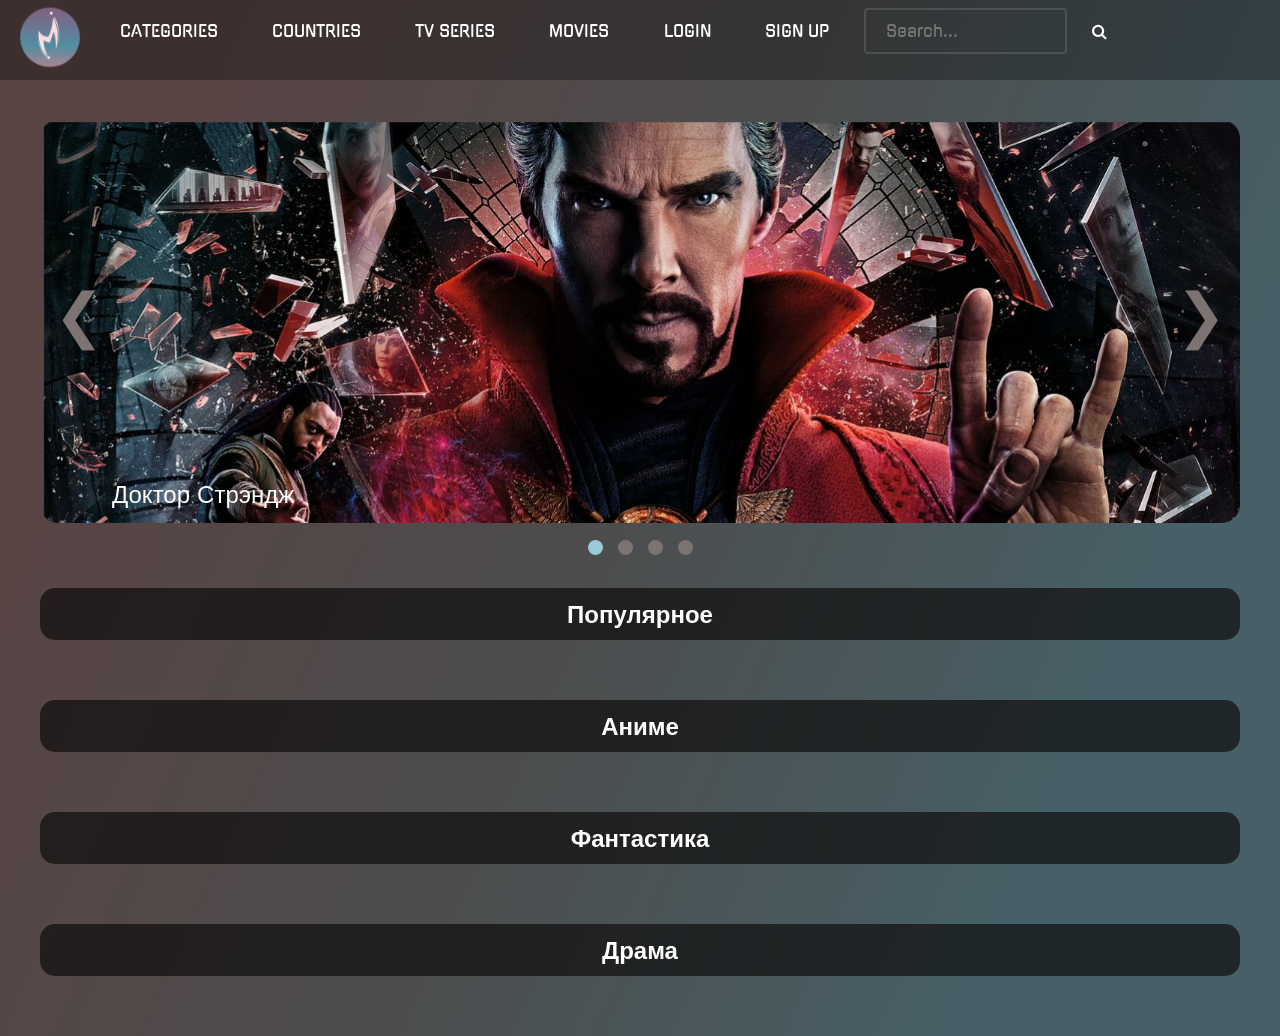
==== htmls/main.html @ dcd41547 "db html added" ====
<!DOCTYPE html>
<html lang="en">

<head>
    <meta charset="UTF-8">
    <meta http-equiv="X-UA-Compatible" content="IE=edge">
    <meta name="viewport" content="width=device-width, initial-scale=1.0">
    <link rel="preconnect" href="https://fonts.googleapis.com">
    <link rel="preconnect" href="https://fonts.gstatic.com" crossorigin>
    <link href="https://fonts.googleapis.com/css2?family=Gugi&display=swap" rel="stylesheet">
    <link href='https://fonts.googleapis.com/css?family=Gugi' rel='stylesheet'>
    <link rel="preconnect" href="https://fonts.googleapis.com">
    <link rel="preconnect" href="https://fonts.gstatic.com" crossorigin>
    <link
        href="https://fonts.googleapis.com/css2?family=Cormorant+Garamond&family=Inter&family=Merriweather&family=Roboto+Slab&display=swap"
        rel="stylesheet">
    <link rel="stylesheet" href="../assets/styles/normalize.css" />
    <link rel="stylesheet" href="../assets/styles/header.css" />
    <link rel="stylesheet" href="../assets/styles/app.css">
    <link rel="stylesheet" href="https://cdnjs.cloudflare.com/ajax/libs/font-awesome/4.7.0/css/font-awesome.min.css">

    <title>Document</title>
</head>

<body>

    <header class="header">
        <div class="header__container">
            <div class="header__body">
                <a href="#" class="header__logo">
                    <img class="logo" src="../assets/images/header/logo.svg" alt="" /></a>
                <div class="header__burger"><span class="header__burger_Span"></span></div>
                <nav class="header__menu">
                    <ul class="header__list">
                        <li><a class="header__link" href="#">CATEGORIES</a></li>
                        <li><a class="header__link" href="#">COUNTRIES</a></li>
                        <li><a class="header__link" href="#">TV SERIES</a></li>
                        <li><a class="header__link" href="#">MOVIES</a></li>
                        <li><a class="header__link" href="../index.html">LOGIN</a></li>
                        <li><a class="header__link" href="signup.html">SIGN UP</a></li>
                        <div class="search-container">
                            <form action="/search">
                                <input type="text" placeholder="Search...">
                                <button type="submit"><i class="fa fa-search"></i></button>
                            </form>
                        </div>
                    </ul>
                </nav>
            </div>
        </div>
    </header>


    <div class="container">
        <div class="slideshow">
            <div class="slideshow__container">
                <div class="slideshow__slides">
                    <img src="../assets/images/movie/home1.png" alt="" class="slideshow__img">
                    <p class="slideshow__text">Доктор Стрэндж</p>
                </div>
                <div class="slideshow__slides">
                    <img src="../assets/images/movie/home3.png" alt="" class="slideshow__img">
                    <p class="slideshow__text">Смерть на Ниле</p>
                </div>
                <div class="slideshow__slides">
                    <img src="../assets/images/movie/home4.png" alt="" class="slideshow__img">
                    <p class="slideshow__text">Я краснею</p>
                </div>
                <div class="slideshow__slides">
                    <img src="../assets/images/movie/home5.png" alt="" class="slideshow__img">
                    <p class="slideshow__text">Ведьмак</p>
                </div>
                <a class="arrow prev" onclick="plusSlides(-1)">&#10094;</a>
                <a class="arrow next" onclick="plusSlides(1)">&#10095;</a>
            </div>
            <div class="slideshow__dots">
                <span class="slideshow__dot" onclick="currentSlide(1)"></span>
                <span class="slideshow__dot" onclick="currentSlide(2)"></span>
                <span class="slideshow__dot" onclick="currentSlide(3)"></span>
                <span class="slideshow__dot" onclick="currentSlide(4)"></span>
            </div>
        </div>
        <div class="movies">
            <h2 class="movie__title">Популярное</h2>
            <div class="movies__popular"></div>
            <h2 class="movie__title">Аниме</h2>
            <div class="movies__anime"></div>
            <h2 class="movie__title">Фантастика</h2>
            <div class="movies__fantastika"></div>
            <h2 class="movie__title">Драма</h2>
            <div class="movies__drama"></div>
        </div>
    </div>
    <script src="../js/movie.js"></script>
    <script src="https://code.jquery.com/jquery-3.4.1.slim.min.js"></script>
    <script src="../js/header.js"></script>
</body>

</html>
---- assets/styles/header.css ----
* {
  margin: 0;
  padding: 0;
  box-sizing: border-box;
}

.header__container {
  color: white;
  padding-right: 10px;
  align-items: center;
}

.header {
  position: fixed;
  width: 100%;
  top: 0;
  left: 0;
  z-index: 50;
}
.header::before {
  content: "";
  position: absolute;
  top: 0;
  left: 0;
  width: 100%;
  height: 100%;
  background-color: rgba(0, 0, 0, 0.301);
  z-index: 2;
}

.header__body {
  position: relative;
  display: flex;
  justify-content: space-between;
  align-items: center;
  height: 80px;
}

.header__logo {
  flex: 0 0 100px;
  position: relative;
  z-index: 3;
}
.header__logo .logo {
  max-width: 100%;
  display: block;
}

.header__list {
  display: flex;
  justify-content: space-between;
  flex-direction: row;
  align-items: center;
  position: relative;
  z-index: 2;
}
.header__list li {
  list-style: none;
  margin: 0px 0px 0px 20px;
}

.header__link {
  color: white;
  text-decoration: none;
}

.header__burger {
  display: none;
}

.search-container {
  display: flex;
  justify-content: center;
  align-items: center;
}

input[type=text] {
  width: 50%;
  padding: 12px 20px;
  margin: 8px 0;
  box-sizing: border-box;
  border: 2px solid #ccc;
  border-radius: 4px;
  color: white;
  font-weight: lighter;
}

button[type=submit] {
  background-color: rgba(76, 175, 79, 0);
  color: white;
  padding: 14px 20px;
  border: none;
  border-radius: 4px;
  cursor: pointer;
}

button[type=submit]:hover {
  background-color: #68acbf;
}

.fa {
  font-size: 20px;
}

.header__menu {
  width: 100%;
  height: 100%;
}

@media (max-width: 1023px) {
  body.lock {
    overflow: hidden;
  }
  .header__body {
    height: 50px;
  }
  .header__logo {
    flex: 0 0 60px;
  }
  .header__burger {
    display: block;
    position: relative;
    width: 30px;
    height: 20px;
    z-index: 3;
  }
  .header__burger_Span {
    position: absolute;
    background-color: white;
    width: 100%;
    height: 2px;
    left: 0;
    top: 9px;
    transition: all 0.3s ease 0s;
  }
  .header__burger::before, .header__burger::after {
    content: "";
    background-color: white;
    position: absolute;
    width: 100%;
    height: 2px;
    left: 0;
    transition: all 0.3s ease 0s;
  }
  .header__burger::before {
    top: 0;
  }
  .header__burger::after {
    bottom: 0;
  }
  .header__burger.active:before {
    transform: rotate(45deg);
    top: 9px;
  }
  .header__burger.active:after {
    transform: rotate(-45deg);
    bottom: 9px;
  }
  .header__burger.active span {
    transform: scale(0);
  }
  .header__menu {
    position: fixed;
    width: 100%;
    height: 100%;
    left: 0;
    top: -100%;
    background-color: #594444;
    padding: 70px 10px 20px 10px;
    overflow: auto;
  }
  .header__menu.active {
    top: 0;
    transition: all 0.3s ease 0s;
  }
  .header__list {
    display: block;
  }
  .header__list li {
    margin: 0px 0px 20px 0px;
  }
  .search-box {
    float: left;
  }
  .search-boxInput[type=text] {
    padding: 5px;
    margin-top: 7px;
    border: none;
    background-color: rgba(0, 0, 0, 0);
    float: none;
  }
  .search-box button {
    padding: 5px;
    margin-top: 7px;
    margin-right: 15px;
    border: none;
    cursor: pointer;
    background-color: rgba(14, 14, 14, 0);
  }
  .search-box button:hover {
    font-size: 25px;
    background-color: rgba(9, 7, 7, 0.64);
    border-radius: 15px;
  }
}/*# sourceMappingURL=header.css.map */
---- assets/styles/app.css ----
/*      GENERAL     */
@import url("https://fonts.googleapis.com/css2?family=Jost:wght@200&display=swap");
@font-face {
  font-family: "BELLABIO";
  src: url(../fonts/Bellabio/Bellabio\ Regular.ttf);
}
html {
  font-family: "Gugi", cursive;
  max-width: 1600px;
  min-width: 300px;
  margin: 0 auto;
}

body {
  max-width: 100%;
}

.main {
  display: grid;
  grid-template-rows: repeat(3, max-content);
  row-gap: 60px;
}

/* general */
a {
  text-decoration: none;
}

p,
h1,
h2 {
  margin: 0;
}

* {
  padding: 0;
  box-sizing: border-box;
  /* means that all the things inside have internal limits in order to hide y-scroll */
}

.container {
  width: 100%;
  margin: 0 auto;
}

/*      FORM STYLES     */
@media screen and (min-width: 767px) {
  .login-form__close-button {
    position: absolute;
    top: 30px;
    right: 30px;
  }
}
.login-form__container {
  width: 100%;
  min-height: 100vh;
  /*     ELEMS-POSITIONING    */
  display: flex;
  flex-wrap: wrap;
  justify-content: center;
  align-items: center;
  padding: 15px;
  /*      BG-POSITIONING     */
  background: #2D474F;
}
.login-form__container .login-form__wrapper {
  width: 500px;
  border-radius: 10px;
  overflow: hidden;
  background: 0 0;
  padding: 30px 0 50px 0;
}
.login-form__container .login-form__wrapper .login-form__title {
  font-size: 32px;
  color: black;
  line-height: 1.2;
  text-align: center;
  text-transform: uppercase;
  display: block;
}
.login-form__container .login-form__wrapper .login-form__title .login-form__picture .login-form__close-button {
  display: block;
  float: right;
}
.login-form__container .login-form__wrapper .login-form__title .login-form__picture .login-form__close-button:hover {
  cursor: pointer;
}
.login-form__container .login-form__wrapper .login-form__title .login-form__picture .logo-img {
  margin-left: 10px;
  max-width: 30%;
}
.login-form__container .login-form__wrapper .login-form__title .login-form__picture .logo-img__text {
  font-family: BELLABIO;
  color: white;
  font-weight: 600;
  font-size: 21px;
  font-style: italic;
  text-transform: none;
  line-height: 20px;
  margin-top: 15px;
  text-align: center;
  width: 100%;
}

.login-form {
  width: 100%;
  padding: 5px 0 5px 0;
}
.login-form .social-nets {
  display: flex;
  justify-content: center;
  flex-direction: row;
  align-items: center;
  gap: 20px;
  margin-top: 20px;
  margin-bottom: 20px;
  padding: 10px;
  border-radius: 20px;
}
.login-form .social-nets.facebook-connection {
  background-color: #185DAE;
}
.login-form .social-nets.google-connection {
  background-color: white;
}
.login-form .social-nets.google-connection .social-nets__text {
  color: black;
}
.login-form .social-nets .social-img {
  width: 5%;
}
.login-form .social-nets .social-nets__text {
  color: white;
  font-size: 16px;
  font-weight: 700;
  letter-spacing: 2px;
  text-transform: uppercase;
}
.login-form .social-nets .social-nets__text:hover {
  cursor: pointer;
}
.login-form .above-input {
  margin: 30px 0;
}
.login-form .above-input.line {
  height: 2px;
  border: none;
  background-color: white;
}
.login-form .under-button,
.login-form .under-wrap {
  display: flex;
}
.login-form .under-wrap {
  flex-direction: row-reverse;
  margin-right: 25px;
  padding: 0;
}
.login-form .under-button {
  justify-content: center;
  margin-top: 15px;
}
.login-form .help-text {
  font-family: "Jost", sans-serif;
  color: white;
}
.login-form .help-text:hover {
  cursor: pointer;
  text-decoration: underline;
}
.login-form .wrap-input {
  display: flex;
  align-items: center;
  align-content: center;
  align-self: center;
  width: 90%;
  margin: auto;
  background: white;
  padding: 10px 0;
  border-radius: 10px;
}
.login-form .wrap-input figure {
  margin-top: 3px;
  margin-left: 15px;
}
.login-form .wrap-input img {
  width: 70%;
}
.login-form .wrap-input .show-pass:hover {
  cursor: pointer;
}
.login-form .wrap-input.validate-input {
  margin-bottom: 25px;
  position: relative;
}
.login-form .wrap-input.validate-input.second {
  margin-bottom: 15px;
}
.login-form .wrap-input.validate-input .input {
  font-size: 14px;
  font-weight: 300;
  display: block;
  width: 100%;
  height: 20px;
  background: 0 0;
  padding: 0 10px 0 8px;
  transition: all 0.4s;
}
.login-form .wrap-input.validate-input .input::-webkit-input-placeholder {
  color: rgba(2, 23, 0, 0.3);
}
.login-form .wrap-input.validate-input .input:focus::-webkit-input-placeholder {
  color: transparent;
  transition: 500ms;
}

.container-login-form__btn {
  width: 100%;
  display: flex;
  flex-wrap: wrap;
  justify-content: center;
  margin-top: 0px;
}
.container-login-form__btn .login-form__btn {
  font-size: 16px;
  color: #2D474F;
  text-transform: uppercase;
  display: flex;
  justify-content: center;
  align-items: center;
  padding: 0 20px;
  min-width: 130px;
  height: 42px;
  border-radius: 21px;
  position: relative;
  background: white;
  font-weight: 700;
}
.container-login-form__btn .login-form__btn:hover {
  cursor: pointer;
}

/*      SUB-GENERAL     */
button {
  border: none;
}

input {
  outline: none;
  border: none;
}

button,
input,
optgroup,
select,
textarea {
  margin: 0;
  font-family: inherit;
  font-size: inherit;
  line-height: inherit;
}

/*     CURSOR-SETTINGS    */
#errorMsg {
  font-size: 17px;
  font-weight: 500;
  color: white;
  display: flex;
  justify-content: center;
  margin-top: 12px;
}

body {
  background: linear-gradient(114.23deg, #594444 14.64%, rgba(0, 0, 0, 0.7) 47.07%, #475F66 80.65%);
}

.slideshow__container {
  display: flex;
  flex-direction: column;
  justify-content: center;
  max-width: 100%;
  margin: 40px;
  position: relative;
  top: 80px;
  font-family: "Gugi", sans-serif;
  font-style: normal;
  font-weight: 250;
  font-size: 1.5em;
  line-height: 52px;
  color: white;
}

.slideshow__img {
  width: 100%;
}

.slideshow__text {
  position: absolute;
  padding: 8px 12px;
  margin-top: -80px;
  left: 5%;
}

.slideshow__dots {
  text-align: center;
  margin-top: 80px;
  margin-bottom: 30px;
}

.slideshow__dot {
  cursor: pointer;
  top: 848px;
  height: 15px;
  width: 15px;
  margin: 0 5px;
  background-color: #7D7373;
  border-radius: 50%;
  display: inline-block;
  transition: background-color 0.6s ease;
}

.active2,
.slideshow__dot:hover {
  background-color: #98cada;
}

.arrow {
  cursor: pointer;
  position: absolute;
  width: auto;
  padding: 26px;
  margin-top: -30px;
  color: #7D7373;
  font-size: 2.5em;
  transition: 0.6s ease;
}

.next {
  right: -1%;
}

.prev {
  left: -1%;
}

.movies {
  width: 100%;
  margin: 0 auto;
  font-family: "Gugi", sans-serif;
  color: white;
}
.movies__anime, .movies__popular, .movies__fantastika, .movies__drama {
  display: grid;
  grid-template-columns: repeat(auto-fit, minmax(230px, 1fr));
  margin: 30px;
  gap: 20px;
  flex-wrap: wrap;
  justify-content: space-around;
  text-align: center;
}

.movie {
  width: 100%;
}
.movie__title {
  text-align: center;
  font-size: 1.5em;
  line-height: 52px;
  margin: 0 40px;
  background-color: rgba(9, 7, 7, 0.64);
  border-radius: 15px;
}
.movie__img {
  height: 300px;
  position: relative;
  border-radius: 25px;
  cursor: pointer;
}
.movie__img:hover {
  transform: translateY(-10px);
  box-shadow: 8px 10px 5px 2px #b2c0c0;
}
.movie__year, .movie__rating {
  font-size: 1em;
  line-height: 26px;
  margin: 0;
}
.movie__link {
  text-decoration: none;
  border-radius: 5px;
  padding: 10px 15px;
  background-color: rgba(156, 201, 215, 0.67);
  color: #594444;
}
.movie__link:hover {
  background-color: #3a3a3a;
}
.movie__description {
  margin: 20px 50px;
}

.movie2 {
  display: none;
  width: 100%;
  height: 100%;
  position: fixed;
  z-index: 110;
  left: 0;
  top: 0;
  background-color: rgba(0, 0, 0, 0.5);
}

.movie2 div {
  font-family: "Comfortaa";
  font-size: 1.1em;
  font-style: normal;
  overflow: auto;
  background-color: #475F66;
  border-radius: 30px;
  width: 60%;
  height: 90%;
  margin: 0 auto;
  margin-top: 2%;
  padding-top: 20px;
  padding-bottom: 20px;
}

.movie2 .movie__name {
  margin-bottom: 30px;
}

@media (max-width: 767px) {
  .slideshow__container {
    top: 50px;
    margin-left: 0px;
    margin-right: 0px;
  }
  .slideshow__dots {
    margin-top: 0;
  }
  .movie2 {
    font-size: 1.2em;
  }
  .movie2 div {
    width: 80%;
    height: 90%;
  }
  .movie__description {
    margin: 20px 10px;
  }
}
@font-face {
  font-family: "BELLABIO";
  src: url(../fonts/Bellabio/Bellabio\ Regular.ttf);
}
* {
  margin: 0;
  padding: 0;
  box-sizing: border-box;
}

.payment {
  min-height: 100vh;
  font-family: "Gugi", cursive;
  overflow: hidden;
  display: flex;
  flex-direction: column;
  background: linear-gradient(114.23deg, #594444 14.64%, rgba(0, 0, 0, 0.7) 47.07%, #475f66 80.65%);
  background-size: cover;
  background-repeat: no-repeat;
  background-position: center center;
}
.payment__wrapper {
  margin: 6% auto 0 auto;
  width: 85%;
}
.payment__step {
  margin: 2% 15%;
  display: flex;
  justify-content: center;
  gap: 5%;
}
.payment__steps {
  display: flex;
  align-items: center;
  gap: 2%;
}
.payment__number {
  background: #475f66;
  padding: 15px;
  color: white;
}
.payment__text {
  color: white;
  text-transform: uppercase;
}
.payment__text_chosen {
  color: #ebff9a;
  cursor: pointer;
}
.payment__text_one:hover {
  cursor: pointer;
}
.payment__change-color {
  color: #68acbf;
}
.payment__line {
  background-color: white;
  width: 45px;
  height: 5px;
}
.payment .unlimited {
  margin: 0 50px 25px 0;
}
.payment .unlimited__title {
  color: #b9b78d;
  text-transform: uppercase;
  text-decoration: underline;
  margin-bottom: 30px;
}
.payment .unlimited__picture {
  max-width: 100%;
  display: flex;
  flex-direction: column;
  justify-content: center;
  align-items: center;
}
.payment .unlimited__picture-one {
  max-width: 100%;
}
.payment .unlimited__pic-text {
  color: white;
  text-transform: uppercase;
  margin-top: 10px;
  text-align: center;
  width: 100%;
}
.payment .unlimited__main-block {
  display: grid;
  grid-template-columns: 30% 70%;
}
.payment .unlimited__text {
  margin-left: 5%;
  color: white;
  font-weight: 100;
  font-size: 2rem;
  line-height: 51px;
  text-align: justify;
}
.payment__packages {
  margin-bottom: 100px;
}
.payment__tariff {
  display: flex;
  justify-content: space-between;
  gap: 3%;
}
.payment__tariff-block {
  background-image: url("../images/payment/films-pic.png");
  background-repeat: no-repeat;
  width: 100%;
  padding: 5.5%;
  border-radius: 50px;
  color: white;
  text-transform: uppercase;
  font-size: 30px;
}
.payment__tariff-block:hover {
  transform: scale(1.2);
  cursor: pointer;
}
.payment__on-click, .payment__on-click2, .payment__on-click3 {
  background-color: rgba(0, 0, 255, 0.427);
  border-radius: 40px;
  padding: 5px;
  text-align: center;
  display: none;
}
.payment__first-step {
  display: block;
}

.second-page {
  display: none;
}
.second-page__wrapper {
  margin-bottom: 5%;
  display: grid;
  grid-template-columns: 30% 70%;
}
.second-page__logo {
  display: flex;
  justify-content: center;
  align-items: center;
}
.second-page__main {
  display: flex;
}
.second-page__pic-text {
  font-family: BELLABIO;
  color: white;
  font-weight: 400;
  font-size: 50px;
  line-height: 91px;
  margin-top: 10px;
  text-align: center;
  color: white;
  width: 100%;
}
.second-page__main {
  display: flex;
  flex-direction: column;
}
.second-page .main-block {
  margin-left: 10%;
}
.second-page .main-block__title {
  text-align: center;
  color: white;
  text-transform: uppercase;
  font-style: normal;
  font-weight: 250;
  font-size: 35px;
  line-height: 70px;
  text-decoration-line: underline;
}
.second-page .main-block__block {
  display: flex;
  justify-content: space-between;
  flex-wrap: wrap;
}
.second-page .main-block__blue {
  font-weight: 250;
  font-size: 20px;
  line-height: 52px;
  color: #68acbf;
}
.second-page .main-block__premium-acc {
  color: white;
  text-transform: uppercase;
  font-size: 25px;
  line-height: 52px;
}
.second-page .main-block__premium-acc:after {
  content: "";
  display: block;
  height: 2px;
  background: white;
}
.second-page .main-block__package-name, .second-page .main-block__valid-date, .second-page .main-block__exp-date {
  margin-left: 5%;
  color: white;
  text-transform: uppercase;
  font-size: 25px;
  line-height: 52px;
}
.second-page .main-block__total {
  color: white;
  text-transform: uppercase;
  font-size: 25px;
  line-height: 52px;
}
.second-page .main-block__cards {
  margin-top: 2%;
  display: grid;
  grid-template-columns: 1fr 1fr;
  grid-template-rows: 1fr 1fr;
}
.second-page .main-block .block-total:after {
  content: "";
  display: block;
  height: 2px;
  background: white;
  width: 100%;
}
.second-page .main-block__label {
  margin-left: 5%;
}
.second-page .main-block__button {
  margin-top: 1%;
  display: flex;
  justify-content: center;
}
.second-page .main-block__submit {
  padding: 1%;
  outline: none;
  font-weight: 250;
  font-size: 25px;
  letter-spacing: 2px;
  color: #475f66;
  line-height: 44px;
  border: none;
  border-radius: 40px;
  background-color: white;
  text-transform: uppercase;
  width: 250px;
}
.second-page .main-block__card-container {
  display: block;
}
.second-page .main-block .main-block__submit:hover {
  transform: scale(1.2);
  cursor: pointer;
  color: #68acbf;
}
.second-page .main-block__bank-card {
  display: none;
  opacity: 1;
  visibility: visible;
  position: relative;
}

.card {
  margin: auto;
  width: 600px;
  padding: 3rem 3.5rem;
  box-shadow: 0 6px 20px 0 rgba(0, 0, 0, 0.19);
  opacity: 1;
  visibility: visible;
  position: sticky;
}
.card__block {
  display: grid;
  grid-template-columns: 1fr 1fr;
}

.modal__wrapper {
  padding: 3%;
  border-radius: 50px;
  box-shadow: 14px 16px 100px 18px #68acbf;
}

.mt-50 {
  margin-top: 50px;
}

.card-title {
  font-weight: 700;
  font-size: 2.5em;
}

.nav {
  display: flex;
}
.nav ul {
  list-style-type: none;
  display: flex;
  padding-inline-start: unset;
  margin-bottom: 6vh;
}
.nav li a {
  color: black;
  text-decoration: none;
}

.active {
  font-weight: bold;
}

input {
  outline: none;
  font-size: 1rem;
  font-weight: 600;
  color: #000;
  width: 100%;
  min-width: unset;
  background-color: transparent;
  border-color: transparent;
  margin: 0;
}

input[type=text] {
  border-color: rgba(128, 128, 128, 0.345) !important;
}

.inputbox #input__border,
.inputbox #input__border2,
.inputbox #input__border3,
.inputbox #input__border4 {
  color: #000;
}

form a {
  color: grey;
  text-decoration: none;
  font-size: 0.87rem;
  font-weight: bold;
}
form a :hover {
  color: grey;
  text-decoration: none;
}
form .row-1 {
  border: 1px solid rgba(221, 228, 236, 0.459);
  margin: 2vh 0;
  padding: 0.5rem;
  outline: none;
  width: 100%;
  min-width: unset;
  border-radius: 5px;
  background-color: rgba(221, 228, 236, 0.301);
  overflow: hidden;
}
form .row-2 {
  border: none;
  outline: none;
  background-color: transparent;
  margin: 0;
  padding: 0 0.8rem;
}
form .row .row-2 {
  border: none;
  outline: none;
  background-color: transparent;
  margin: 0;
  padding: 0 0.8rem;
}
form .row .col-2,
form .row .col-7,
form .row .col-3 {
  display: flex;
  align-items: center;
  text-align: center;
  padding: 0 1vh;
}
form .row .col-2 {
  padding-right: 0;
}

#card-header {
  font-weight: bold;
  font-size: 0.9rem;
}

#card-inner {
  font-size: 0.7rem;
  color: gray;
}

.three {
  overflow: hidden;
  justify-content: space-between;
}
.three .col-7 {
  padding-left: 0;
}
.three .col-2 {
  border: 1px solid rgba(0, 0, 0, 0.137);
  padding: 0.5rem;
  outline: none;
  width: 100%;
  min-width: unset;
  border-radius: 5px;
  background-color: rgba(221, 228, 236, 0.301);
  border-color: rgba(221, 228, 236, 0.459);
  margin: 2vh 0;
  width: fit-content;
  overflow: hidden;
}
.three .col-2 input {
  font-size: 0.7rem;
  margin-left: 1vh;
}

.btn {
  width: 100%;
  color: white;
  justify-content: center;
  padding: 2vh 0;
  margin-top: 3vh;
  border-radius: 50px;
  border-color: #475f66;
  color: #475f66;
  background-color: white;
}

.btn:focus {
  box-shadow: none;
  outline: none;
  box-shadow: none;
  transition: none;
}

.btn:hover {
  color: white;
  background-color: #475f66;
}

.payment-errors__style {
  background-color: rgb(49, 15, 219);
  border-radius: 5px;
  width: 80%;
  color: white;
  transition: background-color 2s ease-out;
}

@media (max-width: 767px) {
  .card {
    width: 90%;
    padding: 1.5rem;
  }
}
@media (height: 1366px) {
  .card {
    width: 90%;
    padding: 8vh;
  }
}
@media screen and (max-width: 767px) {
  body {
    max-width: 100%;
  }
  .payment__wrapper {
    margin: 12% 2% 2% 2%;
  }
  .payment__step {
    margin: 0;
    display: flex;
    flex-direction: column;
    gap: 1%;
  }
  .payment__line {
    display: none;
  }
  .payment__tariff {
    display: flex;
    flex-direction: column;
    justify-content: center;
    align-items: center;
  }
  .payment__tariff-block {
    padding: 3.5%;
    font-size: 20px;
    margin-bottom: 2%;
    align-self: center;
  }
  .payment__tariff-block p {
    text-align: center;
  }
  .payment__tariff-block:hover {
    transform: scale(1.1);
    margin: 5% 0% 5% 10%;
  }
  .payment .unlimited {
    margin: 10px 0;
  }
  .payment .unlimited__main-block {
    display: flex;
  }
  .payment .unlimited__text {
    font-size: 1em;
    font-weight: lighter;
    line-height: 25px;
  }
  .payment .second-page__wrapper {
    display: flex;
  }
  .payment .second-page__logo {
    display: none;
  }
  .payment .second-page .main-block__title {
    font-size: 2em;
  }
}
@media (max-width: 450px) {
  .payment__wrapper {
    margin: 15% 2% 2% 2%;
  }
  .payment .second-page__wrapper {
    display: flex;
  }
  .payment .second-page__logo {
    display: none;
  }
  .payment .second-page .main-block {
    margin-left: 0;
    width: 100%;
  }
  .payment .second-page .main-block__title {
    font-size: 2em;
  }
  .payment .second-page .main-block__blue {
    font-size: 1em;
  }
  .payment .second-page .main-block__premium-acc {
    font-size: 1.2em;
  }
  .payment .second-page .main-block__package-name, .payment .second-page .main-block__valid-date, .payment .second-page .main-block__exp-date {
    margin-left: 0;
    font-size: 1em;
  }
  .payment .second-page .main-block__cards {
    display: flex;
    flex-direction: column;
    align-items: center;
  }
  .payment .second-page .main-block__card {
    padding: 5% 0 5% 0;
  }
}
@media (min-width: 768px) and (max-width: 1200px) {
  .payment__packages {
    margin-right: 5%;
  }
  .payment__tariff-block {
    padding: 3.5%;
  }
  .payment__tariff-block:hover {
    transform: scale(1.1);
    cursor: pointer;
  }
}
* {
  margin: 0;
  padding: 0;
  box-sizing: border-box;
}

.header__container {
  color: white;
  padding-right: 10px;
  align-items: center;
}

.header {
  position: fixed;
  width: 100%;
  top: 0;
  left: 0;
  z-index: 50;
}
.header::before {
  content: "";
  position: absolute;
  top: 0;
  left: 0;
  width: 100%;
  height: 100%;
  background-color: rgba(0, 0, 0, 0.301);
  z-index: 2;
}

.header__body {
  position: relative;
  display: flex;
  justify-content: space-between;
  align-items: center;
  height: 80px;
}

.header__logo {
  flex: 0 0 100px;
  position: relative;
  z-index: 3;
}
.header__logo .logo {
  max-width: 100%;
  display: block;
}

.header__list {
  display: flex;
  justify-content: space-between;
  flex-direction: row;
  align-items: center;
  position: relative;
  z-index: 2;
}
.header__list li {
  list-style: none;
  margin: 0px 0px 0px 20px;
}

.header__link {
  color: white;
  text-decoration: none;
}

.header__burger {
  display: none;
}

.search-container {
  display: flex;
  justify-content: center;
  align-items: center;
}

input[type=text] {
  width: 50%;
  padding: 12px 20px;
  margin: 8px 0;
  box-sizing: border-box;
  border: 2px solid #ccc;
  border-radius: 4px;
  color: white;
  font-weight: lighter;
}

button[type=submit] {
  background-color: rgba(76, 175, 79, 0);
  color: white;
  padding: 14px 20px;
  border: none;
  border-radius: 4px;
  cursor: pointer;
}

button[type=submit]:hover {
  background-color: #68acbf;
}

.fa {
  font-size: 20px;
}

.header__menu {
  width: 100%;
  height: 100%;
}

@media (max-width: 1023px) {
  body.lock {
    overflow: hidden;
  }
  .header__body {
    height: 50px;
  }
  .header__logo {
    flex: 0 0 60px;
  }
  .header__burger {
    display: block;
    position: relative;
    width: 30px;
    height: 20px;
    z-index: 3;
  }
  .header__burger_Span {
    position: absolute;
    background-color: white;
    width: 100%;
    height: 2px;
    left: 0;
    top: 9px;
    transition: all 0.3s ease 0s;
  }
  .header__burger::before, .header__burger::after {
    content: "";
    background-color: white;
    position: absolute;
    width: 100%;
    height: 2px;
    left: 0;
    transition: all 0.3s ease 0s;
  }
  .header__burger::before {
    top: 0;
  }
  .header__burger::after {
    bottom: 0;
  }
  .header__burger.active:before {
    transform: rotate(45deg);
    top: 9px;
  }
  .header__burger.active:after {
    transform: rotate(-45deg);
    bottom: 9px;
  }
  .header__burger.active span {
    transform: scale(0);
  }
  .header__menu {
    position: fixed;
    width: 100%;
    height: 100%;
    left: 0;
    top: -100%;
    background-color: #594444;
    padding: 70px 10px 20px 10px;
    overflow: auto;
  }
  .header__menu.active {
    top: 0;
    transition: all 0.3s ease 0s;
  }
  .header__list {
    display: block;
  }
  .header__list li {
    margin: 0px 0px 20px 0px;
  }
  .search-box {
    float: left;
  }
  .search-boxInput[type=text] {
    padding: 5px;
    margin-top: 7px;
    border: none;
    background-color: rgba(0, 0, 0, 0);
    float: none;
  }
  .search-box button {
    padding: 5px;
    margin-top: 7px;
    margin-right: 15px;
    border: none;
    cursor: pointer;
    background-color: rgba(14, 14, 14, 0);
  }
  .search-box button:hover {
    font-size: 25px;
    background-color: rgba(9, 7, 7, 0.64);
    border-radius: 15px;
  }
}/*# sourceMappingURL=app.css.map */
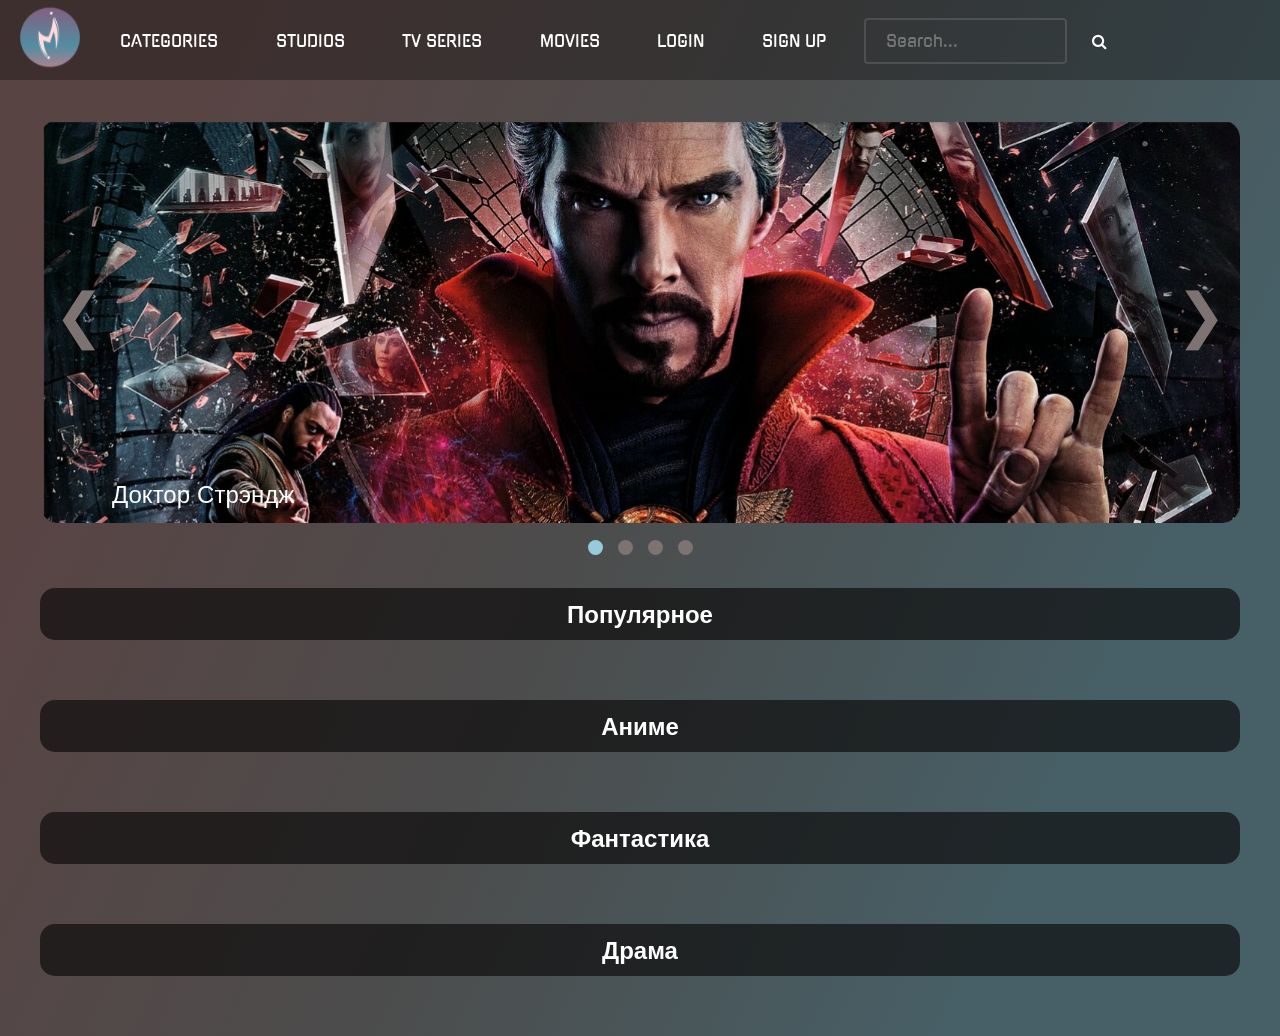
==== commit 0dac899c: "links added" ====
--- a/htmls/main.html
+++ b/htmls/main.html
@@ -33,7 +33,7 @@
                 <nav class="header__menu">
                     <ul class="header__list">
                         <li><a class="header__link" href="#">CATEGORIES</a></li>
-                        <li><a class="header__link" href="#">COUNTRIES</a></li>
+                        <li><a class="header__link" href="../htmls/studios.html">STUDIOS</a></li>
                         <li><a class="header__link" href="#">TV SERIES</a></li>
                         <li><a class="header__link" href="#">MOVIES</a></li>
                         <li><a class="header__link" href="../index.html">LOGIN</a></li>
--- a/assets/styles/header.css
+++ b/assets/styles/header.css
@@ -47,6 +47,7 @@
 }
 
 .header__list {
+  margin-top: 10px;
   display: flex;
   justify-content: space-between;
   flex-direction: row;
@@ -62,6 +63,10 @@
 .header__link {
   color: white;
   text-decoration: none;
+}
+.header__link:hover {
+  color: #594444;
+  transition: 300ms;
 }
 
 .header__burger {
